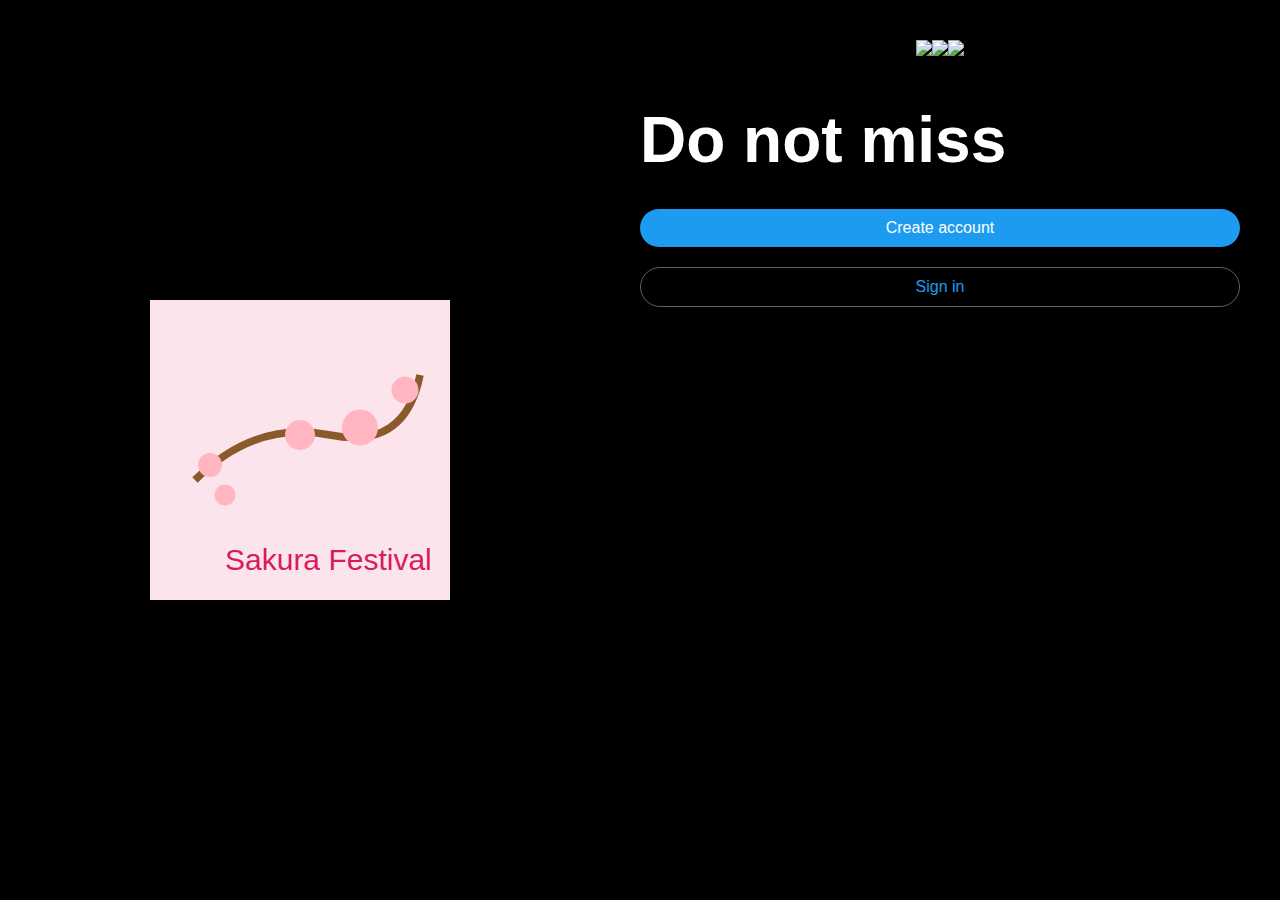
==== techable3/XCopy.html @ 8c5e3fac "initial am clonat pagina de socializare x iar pe un al;t branch am facut login pt pagina mea" ====
<!DOCTYPE html>
<html lang="en">
<head>
    <meta charset="UTF-8">
    <meta name="viewport" content="width=device-width, initial-scale=1.0">
    <link rel="stylesheet" href="XCopy.css">
   
</head>
<body>
    <div class="container">
        <div class="left-side">
<!--cod SVG definește o pictogramă printr-un element <svg> 
care conține un <g> (grup de elemente) și un <path> (o cale care desenează forma grafică)-->

    <svg viewBox="0 0 200 200" width="300" height="300" xmlns="http://www.w3.org/2000/svg">
        <!-- Background -->
        <rect width="100%" height="100%" fill="#fce4ec" />
        
        <!-- Branch -->
        <path d="M 30 120 Q 70 80, 120 90 T 180 50" stroke="#8B5A2B" stroke-width="5" fill="none" />
        
        <!-- Flowers -->
        <g fill="#FFB6C1">
            <circle cx="40" cy="110" r="8" />
            <circle cx="100" cy="90" r="10" />
            <circle cx="140" cy="85" r="12" />
            <circle cx="170" cy="60" r="9" />
            <circle cx="50" cy="130" r="7" />
        </g>
        
        <!-- Text -->
        <text x="50" y="180" font-size="20" fill="#D81B60" font-family="Arial, sans-serif">Sakura Festival</text>
    </svg>

        </div>
        <div class="right-side">
            <div class="banner">
         
                <div class="blossom1"><img src="https://www.gstatic.com/delight/confetti/cherry/kp2_dm.gif"></div>
                <div class="blossom2"><img src="https://www.gstatic.com/delight/confetti/cherry/kp2_dm.gif"></div>
                <div class="blossom3"><img src="https://www.gstatic.com/delight/confetti/cherry/kp2_dm.gif"></div>
                 
              </div>
            
            <h1 class="heading">Do not miss</h1>
            <div class="login-buttons">
                <div class="button sign-up">Create account</div>
                <div class="button login">Sign in</div>
            </div>
        </div>
    </div>
</body>
</html>
---- techable3/XCopy.css ----
body {
    margin: 0;
    padding: 0;
    font-family: Arial, sans-serif;
    background-color: black;
    color: white;
}
.container {
    display: flex;
    min-height: 100vh;
}
.left-side {
    flex: 1;
    display: flex;
    align-items: center;
    justify-content: center;
}
.right-side {
    flex: 1;
    padding: 40px;
}
.banner {
    
    max-height: 120px;
    display: flex;
    align-items: center;
    justify-content: center;
   
}

.heading {
    align-items: center;
    font-size: 64px;
    margin-bottom: 32px;
}
.login-buttons {
  
    display: flex;
    flex-direction: column;
    gap: 20px;
   
}
.button {
    
    padding: 10px;
    border-radius: 20px;
    text-align: center;
    cursor: pointer;
}
.sign-up {
    background-color: rgb(29, 155, 240);
    color: white;
}
.login {
    border: 1px solid rgb(83, 100, 113);
    color: rgb(29, 155, 240);
}
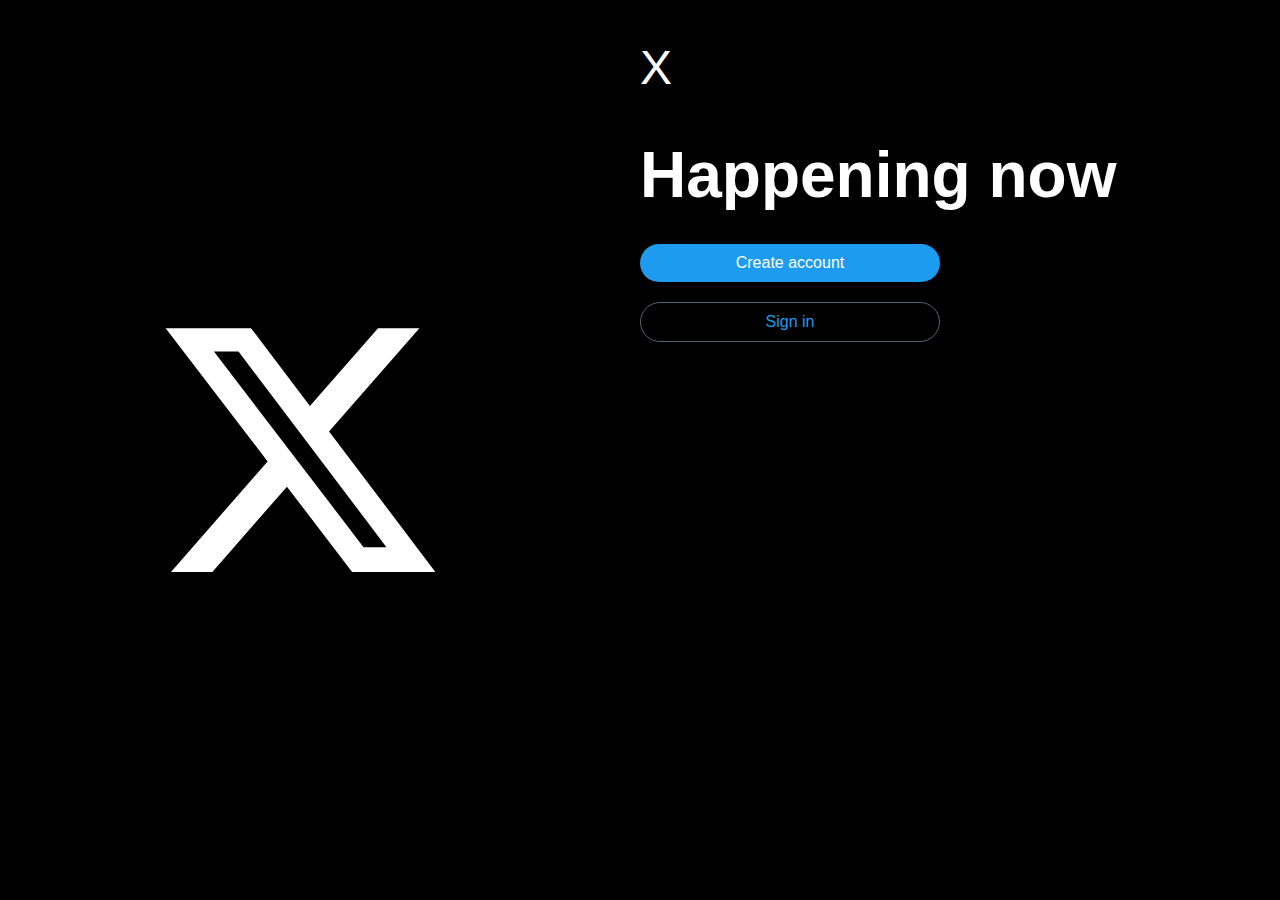
==== commit 1f79e664: "am refacut copia site x pe main" ====
--- a/techable3/XCopy.html
+++ b/techable3/XCopy.html
@@ -7,42 +7,19 @@
    
 </head>
 <body>
+    <!--Acest cod SVG definește o pictogramă printr-un element <svg> care conține un <g> (grup de elemente
+         și un <path> (o cale care desenează forma grafică).-->
     <div class="container">
         <div class="left-side">
-<!--cod SVG definește o pictogramă printr-un element <svg> 
-care conține un <g> (grup de elemente) și un <path> (o cale care desenează forma grafică)-->
-
-    <svg viewBox="0 0 200 200" width="300" height="300" xmlns="http://www.w3.org/2000/svg">
-        <!-- Background -->
-        <rect width="100%" height="100%" fill="#fce4ec" />
-        
-        <!-- Branch -->
-        <path d="M 30 120 Q 70 80, 120 90 T 180 50" stroke="#8B5A2B" stroke-width="5" fill="none" />
-        
-        <!-- Flowers -->
-        <g fill="#FFB6C1">
-            <circle cx="40" cy="110" r="8" />
-            <circle cx="100" cy="90" r="10" />
-            <circle cx="140" cy="85" r="12" />
-            <circle cx="170" cy="60" r="9" />
-            <circle cx="50" cy="130" r="7" />
-        </g>
-        
-        <!-- Text -->
-        <text x="50" y="180" font-size="20" fill="#D81B60" font-family="Arial, sans-serif">Sakura Festival</text>
-    </svg>
-
+            <svg viewBox="0 0 24 24" width="300" height="300" fill="white">
+                <g>
+                    <path d="M18.244 2.25h3.308l-7.227 8.26 8.502 11.24H16.17l-5.214-6.817L4.99 21.75H1.68l7.73-8.835L1.254 2.25H8.08l4.713 6.231zm-1.161 17.52h1.833L7.084 4.126H5.117z"></path>
+                </g>
+            </svg>
         </div>
         <div class="right-side">
-            <div class="banner">
-         
-                <div class="blossom1"><img src="https://www.gstatic.com/delight/confetti/cherry/kp2_dm.gif"></div>
-                <div class="blossom2"><img src="https://www.gstatic.com/delight/confetti/cherry/kp2_dm.gif"></div>
-                <div class="blossom3"><img src="https://www.gstatic.com/delight/confetti/cherry/kp2_dm.gif"></div>
-                 
-              </div>
-            
-            <h1 class="heading">Do not miss</h1>
+            <div class="x-logo">X</div>
+            <h1 class="heading">Happening now</h1>
             <div class="login-buttons">
                 <div class="button sign-up">Create account</div>
                 <div class="button login">Sign in</div>
@@ -50,5 +27,4 @@
         </div>
     </div>
 </body>
-</html>
-
+</html></div></html>--- a/techable3/XCopy.css
+++ b/techable3/XCopy.css
@@ -1,4 +1,3 @@
-
 body {
     margin: 0;
     padding: 0;
@@ -20,29 +19,21 @@
     flex: 1;
     padding: 40px;
 }
-.banner {
-    
-    max-height: 120px;
-    display: flex;
-    align-items: center;
-    justify-content: center;
-   
+.x-logo {
+    font-size: 48px;
+    margin-bottom: 40px;
 }
-
 .heading {
-    align-items: center;
     font-size: 64px;
     margin-bottom: 32px;
 }
 .login-buttons {
-  
     display: flex;
     flex-direction: column;
     gap: 20px;
-   
+    max-width: 300px;
 }
 .button {
-    
     padding: 10px;
     border-radius: 20px;
     text-align: center;
@@ -55,4 +46,4 @@
 .login {
     border: 1px solid rgb(83, 100, 113);
     color: rgb(29, 155, 240);
-}
+}